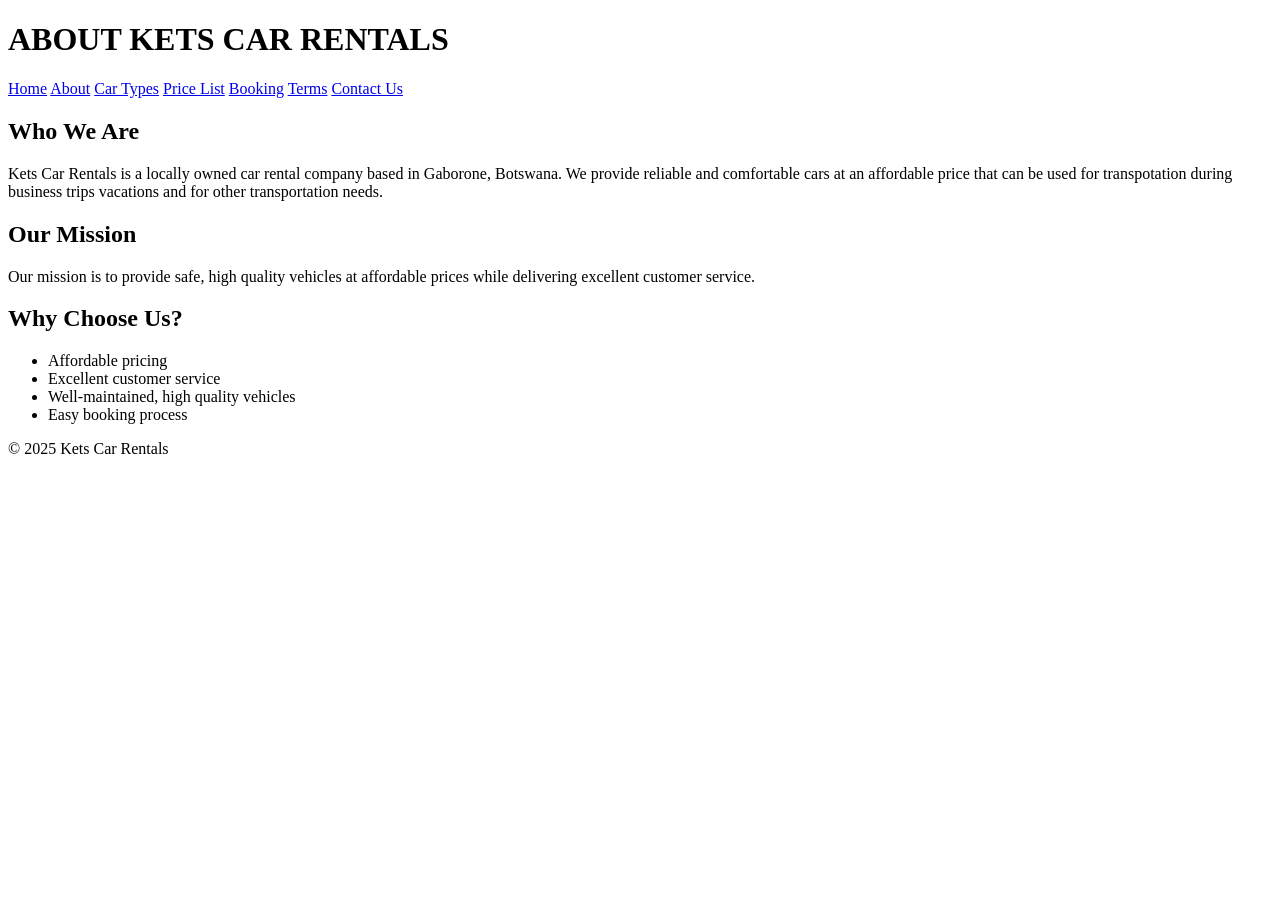
==== about.html @ 74725a5d "Update index.html content" ====
<!DOCTYPE html>
<html lang="en">
    <head>
        <meta charset="UTF-8">
        <meta name="viewport" content="width=device-width, initial-scale=1.0">
        <title>ABOUT KETS CAR RENTALS</title>
        </head>
        <body>
            <header>
                <h1>ABOUT KETS CAR RENTALS</h1>
                <nav>
                    <a href="index.html">Home</a>
                    <a href="about.html">About</a>
                    <a href="car.html">Car Types</a>
                    <a href="price.html">Price List</a>
                    <a href="bookings.html">Booking</a>
                    <a href="terms.html">Terms</a>
                    <a href="contact.html">Contact Us</a>
                </nav>
                </header>
                <main>
                    <h2>Who We Are</h2>
                    <p>Kets Car Rentals is a locally owned car rental company based in Gaborone, Botswana.
                        We provide reliable and comfortable cars at an affordable price that can be used for transpotation during
                        business trips vacations and for other transportation needs.
                    </p>
                    <h2>Our Mission</h2>
                    <p> Our mission is to provide safe, high quality vehicles at affordable prices while delivering
                        excellent customer service.
                    </p>
                    <h2>Why Choose Us?</h2>
                    <ul>
                        <li>Affordable pricing</li>
                        <li>Excellent customer service</li>
                        <li>Well-maintained, high quality vehicles</li>
                        <li>Easy booking process</li>
                    </ul>
                </main>
                <footer>
                    <p>&copy; 2025 Kets Car Rentals</p>
                </footer>
                </body>
                </html>
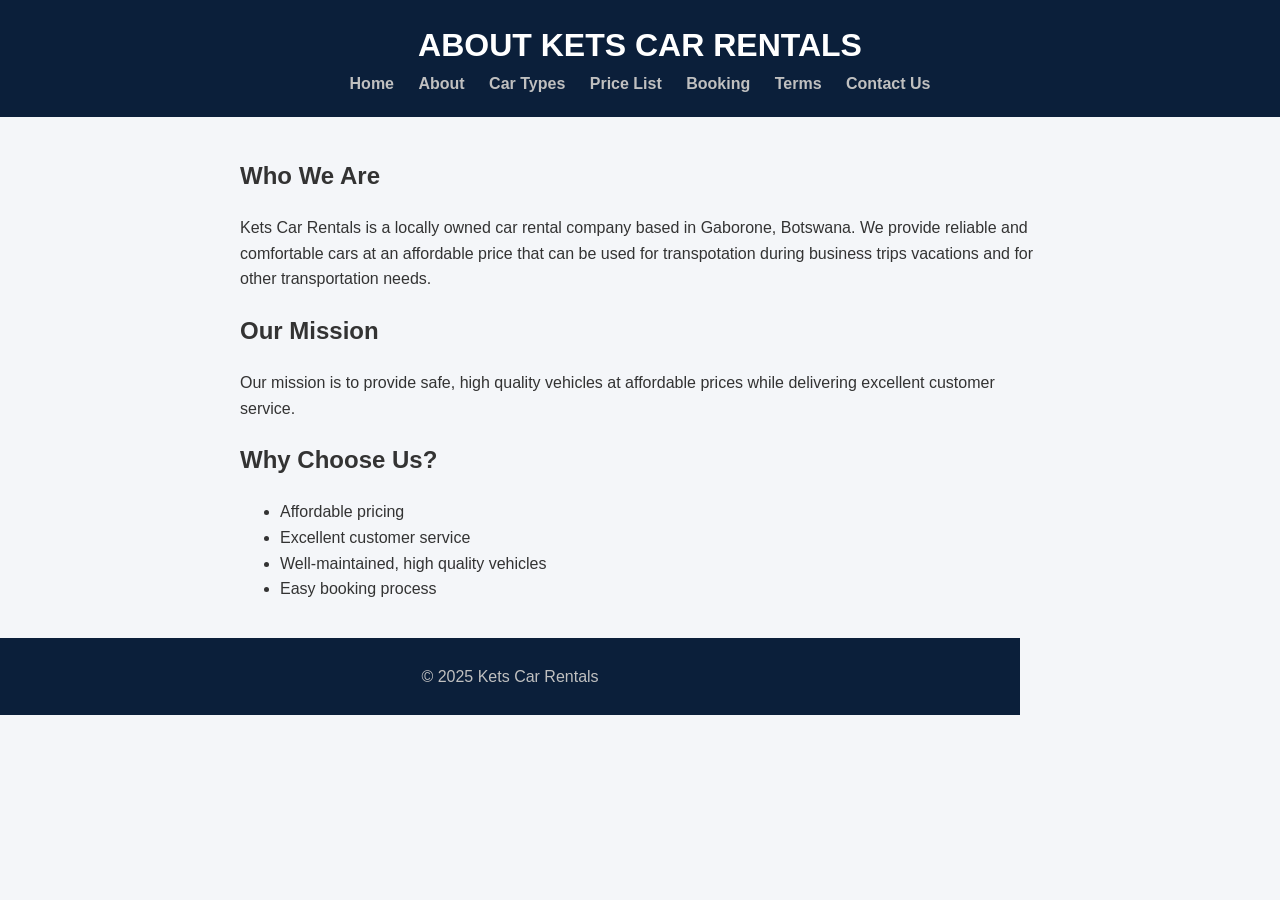
==== commit 9de4978c: "added css styling and updated links in all html pages" ====
--- a/about.html
+++ b/about.html
@@ -4,6 +4,7 @@
         <meta charset="UTF-8">
         <meta name="viewport" content="width=device-width, initial-scale=1.0">
         <title>ABOUT KETS CAR RENTALS</title>
+        <link rel="stylesheet" href="style.css">
         </head>
         <body>
             <header>
--- a/style.css
+++ b/style.css
@@ -0,0 +1,55 @@
+body {
+     font-family: Arial,sans-serif;
+     color: #333;
+     background-color: #f4f6f9;
+     margin: 0;
+     padding: 0;
+     line-height: 1.6;
+}
+header{
+    background-color: #0b1f3a;
+    color: white;
+    padding: 20px;
+    text-align: center;
+}
+header h1{
+    margin: 0;
+}
+nav a{
+    color: #c0c0c0;
+    text-decoration: none;
+    margin: 0 10px;
+    font-weight: bold;
+    transition: 0.3s;
+}
+nav a:hover{
+    text-decoration: underline;
+    color: white;
+}
+.card,
+.car,
+.price-box,
+.form-container{
+    background-color: white;
+    padding: 25px;
+    margin-bottom: 30px;
+    border-radius: 10px;
+    box-shadow: 0 4px 12px rgba(0, 0, 0, 0.08);
+    transition: 0.3s;
+}
+main{
+    padding: 20px;
+    max-width: 800px;
+    margin: 0 auto;
+}
+footer{
+    background-color: #0b1f3a;
+    color: #c0c0c0;
+    text-align: center;
+    padding: 10px;
+    max-width: 1000px;
+}
+
+
+
+
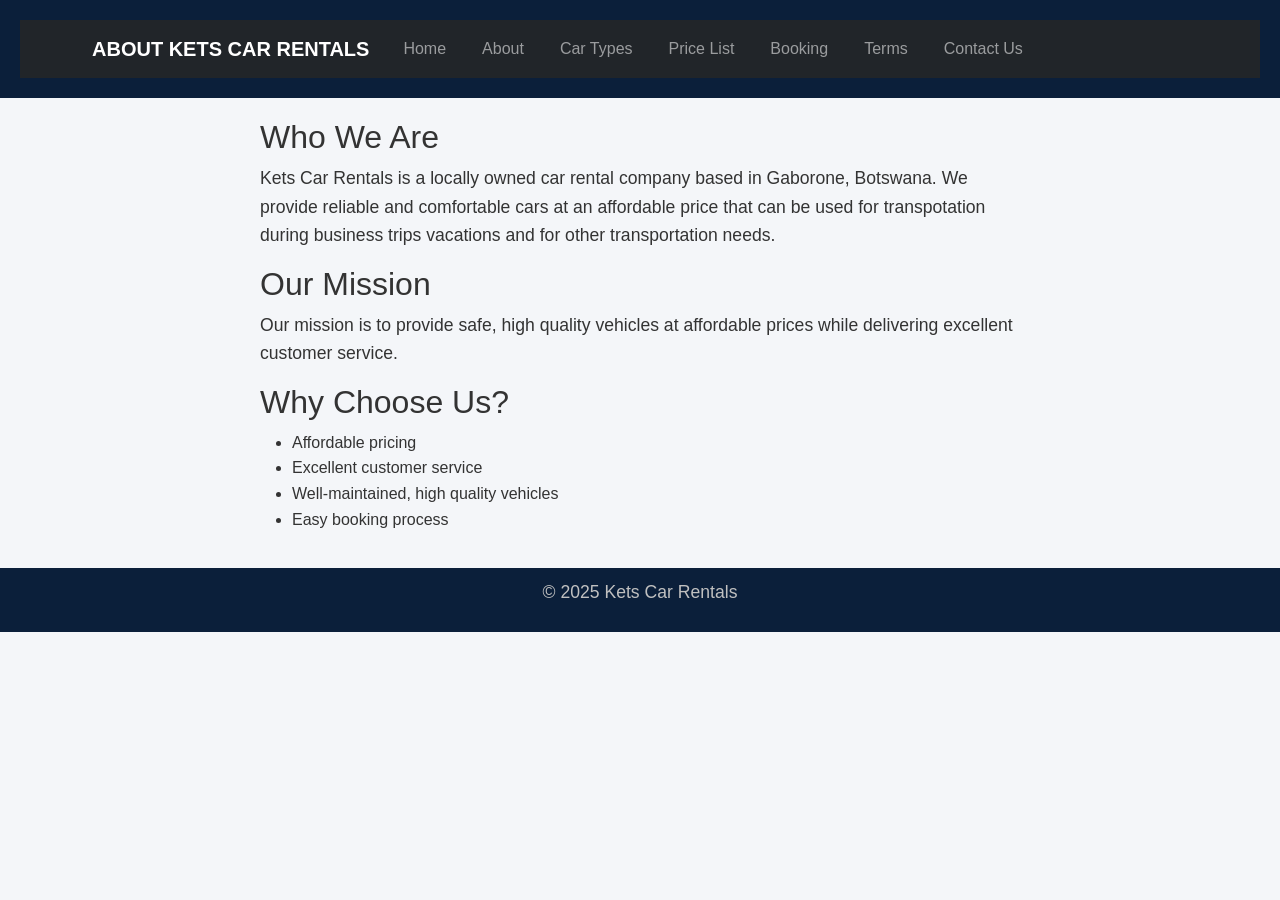
==== commit cc4f2a00: "updated index.html about.html car.html price.html bookings.html submit-bookings.html contact.html te" ====
--- a/about.html
+++ b/about.html
@@ -4,20 +4,46 @@
         <meta charset="UTF-8">
         <meta name="viewport" content="width=device-width, initial-scale=1.0">
         <title>ABOUT KETS CAR RENTALS</title>
+        <!-- Bootstrap CSS --> 
+        <link href="https://cdn.jsdelivr.net/npm/bootstrap@5.3.0/dist/css/bootstrap.min.css" rel="stylesheet"> 
+        <!-- Custom CSS --> 
         <link rel="stylesheet" href="style.css">
         </head>
         <body>
             <header>
-                <h1>ABOUT KETS CAR RENTALS</h1>
-                <nav>
-                    <a href="index.html">Home</a>
-                    <a href="about.html">About</a>
-                    <a href="car.html">Car Types</a>
-                    <a href="price.html">Price List</a>
-                    <a href="bookings.html">Booking</a>
-                    <a href="terms.html">Terms</a>
-                    <a href="contact.html">Contact Us</a>
-                </nav>
+                <nav class="navbar navbar-expand-lg navbar-dark bg-dark">
+                    <div class="container">
+                         <a class="navbar-brand" href="about.html">ABOUT KETS CAR RENTALS</a>
+                         <button class="navbar-toggler" type="button" data-bs-toggle="collapse" data-bs-target="#navbarNav"> 
+                            <span class="navbar-toggler-icon"></span>
+                            </button>
+                           <div class="collapse navbar-collapse" id="navbarNav"> 
+                             <ul class="navbar-nav">  
+                                <li class="nav-item">
+                                    <a class="nav-link" href="index.html">Home</a>
+                                </li>
+                                <li class="nav-item">
+                                    <a class="nav-link" href="about.html">About</a>
+                                </li>
+                                <li class="nav-item">
+                                    <a class="nav-link" href="car.html">Car Types</a>
+                                </li>
+                                <li class="nav-item">
+                                    <a class="nav-link" href="price.html">Price List</a>
+                                </li>
+                                <li class="nav-item">
+                                    <a class="nav-link" href="bookings.html">Booking</a>
+                                </li>
+                                <li class="nav-item">
+                                    <a class="nav-link" href="terms.html">Terms</a>
+                                </li>
+                                <li class="nav-item">
+                                    <a class="nav-link" href="contact.html">Contact Us</a>
+                                </li>
+                                </ul>
+                                </div>
+                                </div>
+                                </nav>
                 </header>
                 <main>
                     <h2>Who We Are</h2>
@@ -40,5 +66,8 @@
                 <footer>
                     <p>&copy; 2025 Kets Car Rentals</p>
                 </footer>
+                 <!-- Bootstrap JS and dependencies --> 
+        <script src="https://cdn.jsdelivr.net/npm/@popperjs/core@2.11.6/dist/umd/popper.min.js"></script> 
+        <script src="https://cdn.jsdelivr.net/npm/bootstrap@5.3.0/dist/js/bootstrap.min.js"></script> 
                 </body>
                 </html>
--- a/style.css
+++ b/style.css
@@ -36,6 +36,7 @@
     border-radius: 10px;
     box-shadow: 0 4px 12px rgba(0, 0, 0, 0.08);
     transition: 0.3s;
+    text-align: center;
 }
 main{
     padding: 20px;
@@ -47,9 +48,57 @@
     color: #c0c0c0;
     text-align: center;
     padding: 10px;
-    max-width: 1000px;
+}
+.card:hover{
+    transform: translateY(-5px);
+    box-shadow: 0 8px 18px rgb(0, 0, 0, 0.12);
+}
+.gallery{
+    display: flex;
+    flex-wrap: wrap;
+    gap: 20px;
+    justify-content: center;
+}
+.gallery img{
+    width: 220px;
+    height: auto;
+    border-radius: 8px;
+    transition: 0.3s;
+}
+.gallery img:hover{
+    transform: scale(1.05);
+}
+button{
+    background-color: #0b1f3a;
+    color: white;
+    padding: 10px 20px;
+    border-radius: 6px;
+    transition: 0.3;
+}
+input,
+select,
+textarea{
+    padding: 10px;
+    border-radius: 5px;
+    border: 1px solid #ccc;
+}
+input:focus{
+    border-color: #0b1f3a;
+}
+p{
+    font-size: 1.1em;
+}
+a{
+    color: #c0c0c0;
+    text-decoration: none;
+}
+a:hover{
+    text-decoration: underline;
+}
+main a[href^="mailto:"] {
+    color: blueviolet;
+    font-weight: bold;
 }
 
 
 
-
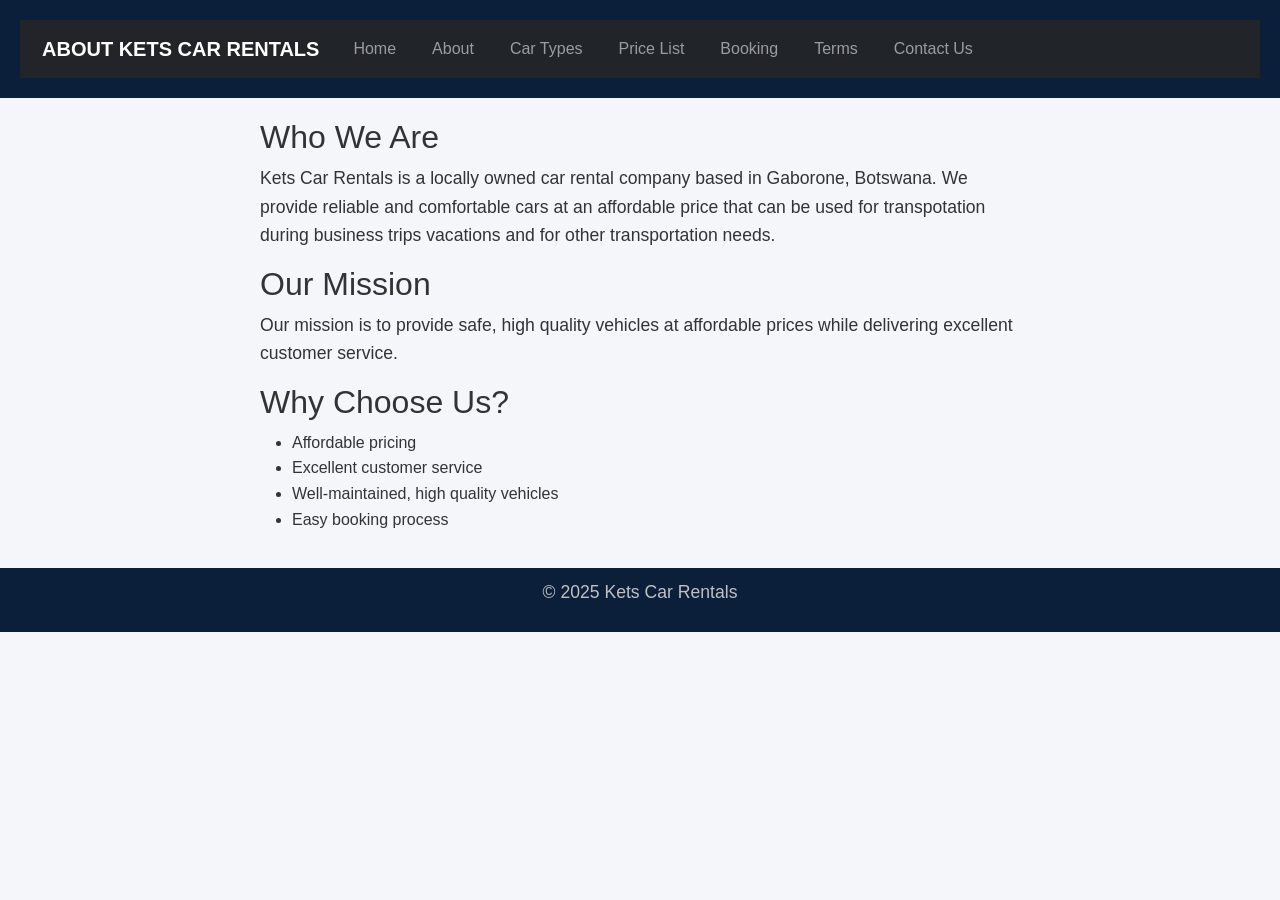
==== commit 3c711c69: "updated index.html about.html car.html price.html bookings.html contact.html terms.html and bootstra" ====
--- a/about.html
+++ b/about.html
@@ -12,12 +12,12 @@
         <body>
             <header>
                 <nav class="navbar navbar-expand-lg navbar-dark bg-dark">
-                    <div class="container">
+                    <div class="container-fluid">
                          <a class="navbar-brand" href="about.html">ABOUT KETS CAR RENTALS</a>
-                         <button class="navbar-toggler" type="button" data-bs-toggle="collapse" data-bs-target="#navbarNav"> 
+                         <button class="navbar-toggler" type="button" data-bs-toggle="collapse" data-bs-target="#collapsibleNavbar"> 
                             <span class="navbar-toggler-icon"></span>
                             </button>
-                           <div class="collapse navbar-collapse" id="navbarNav"> 
+                           <div class="collapse navbar-collapse" id="collapsibleNavbar"> 
                              <ul class="navbar-nav">  
                                 <li class="nav-item">
                                     <a class="nav-link" href="index.html">Home</a>
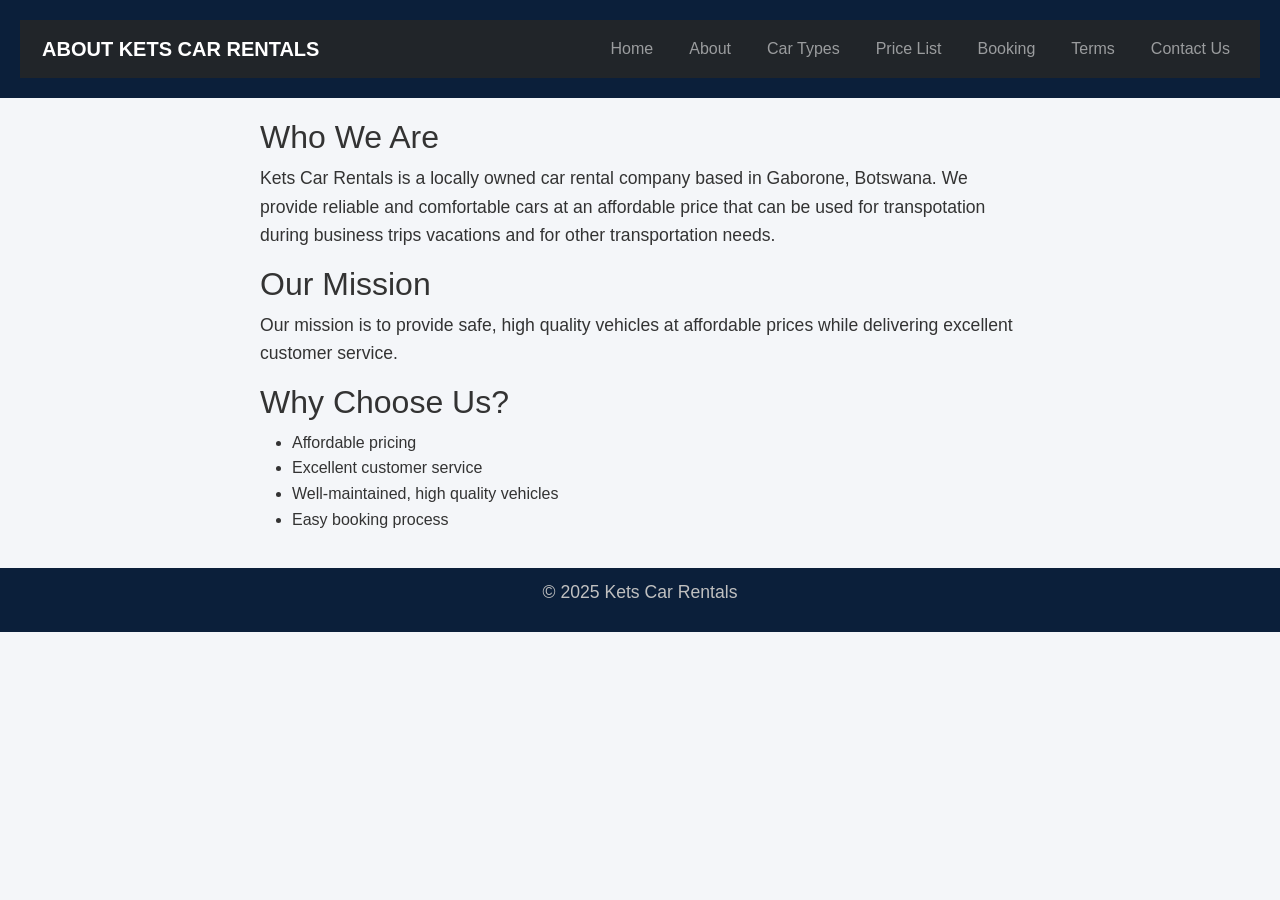
==== commit b63a8b32: "updated index.html about.htm car.html price.html bookings.html submit-bookings.html contact.html ter" ====
--- a/about.html
+++ b/about.html
@@ -18,7 +18,7 @@
                             <span class="navbar-toggler-icon"></span>
                             </button>
                            <div class="collapse navbar-collapse" id="collapsibleNavbar"> 
-                             <ul class="navbar-nav">  
+                             <ul class="navbar-nav ms-auto">  
                                 <li class="nav-item">
                                     <a class="nav-link" href="index.html">Home</a>
                                 </li>
@@ -67,7 +67,6 @@
                     <p>&copy; 2025 Kets Car Rentals</p>
                 </footer>
                  <!-- Bootstrap JS and dependencies --> 
-        <script src="https://cdn.jsdelivr.net/npm/@popperjs/core@2.11.6/dist/umd/popper.min.js"></script> 
-        <script src="https://cdn.jsdelivr.net/npm/bootstrap@5.3.0/dist/js/bootstrap.min.js"></script> 
+        <script src="https://cdn.jsdelivr.net/npm/bootstrap@5.3.0/dist/js/bootstrap.bundle.min.js"></script> 
                 </body>
                 </html>
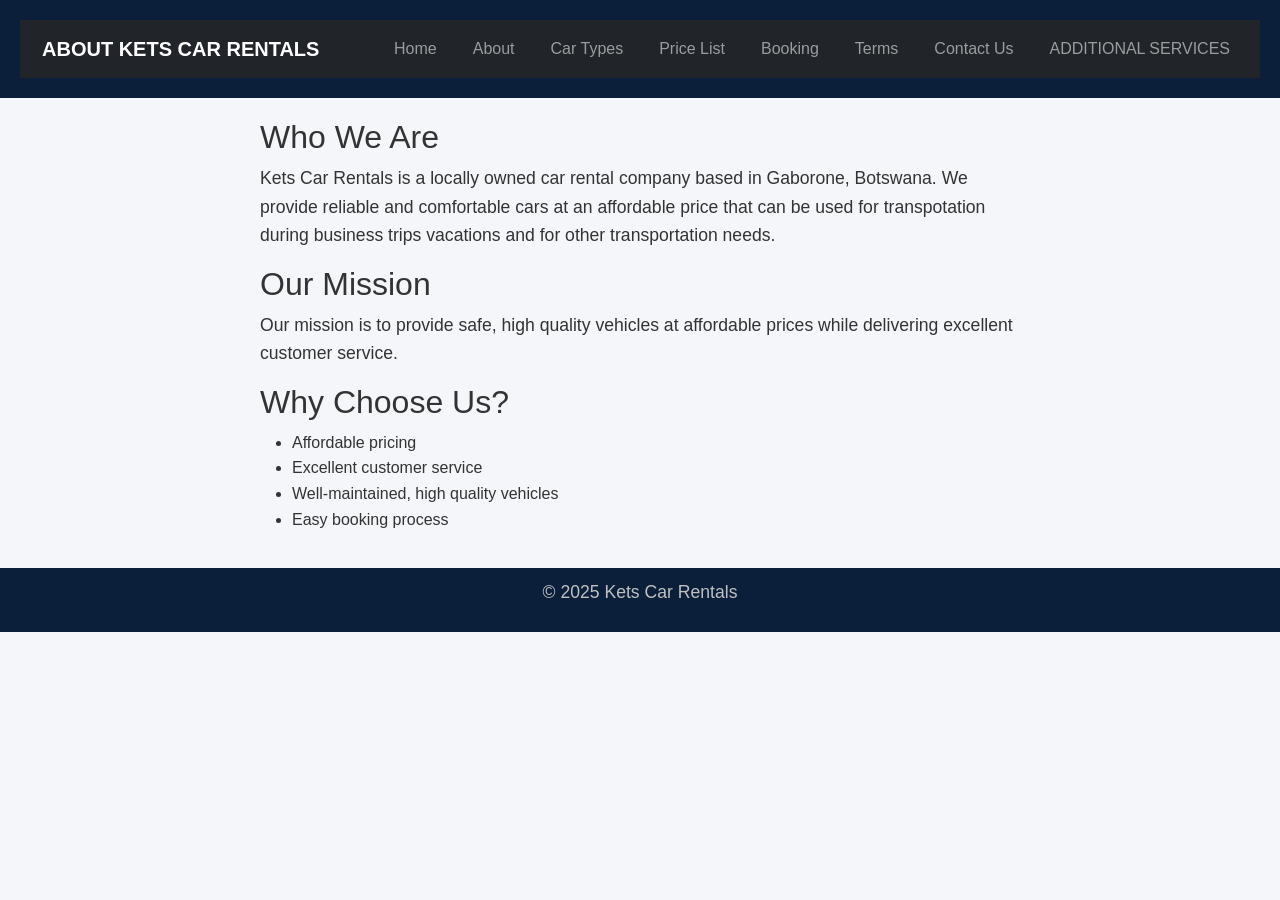
==== commit a106c051: "added additional.html and updated index.html about.html car.html price.html bookings.html contact.ht" ====
--- a/about.html
+++ b/about.html
@@ -40,6 +40,9 @@
                                 <li class="nav-item">
                                     <a class="nav-link" href="contact.html">Contact Us</a>
                                 </li>
+                                 <li class="nav-item">
+                                        <a class="nav-link" href="additional.html">ADDITIONAL SERVICES</a>
+                                    </li>
                                 </ul>
                                 </div>
                                 </div>
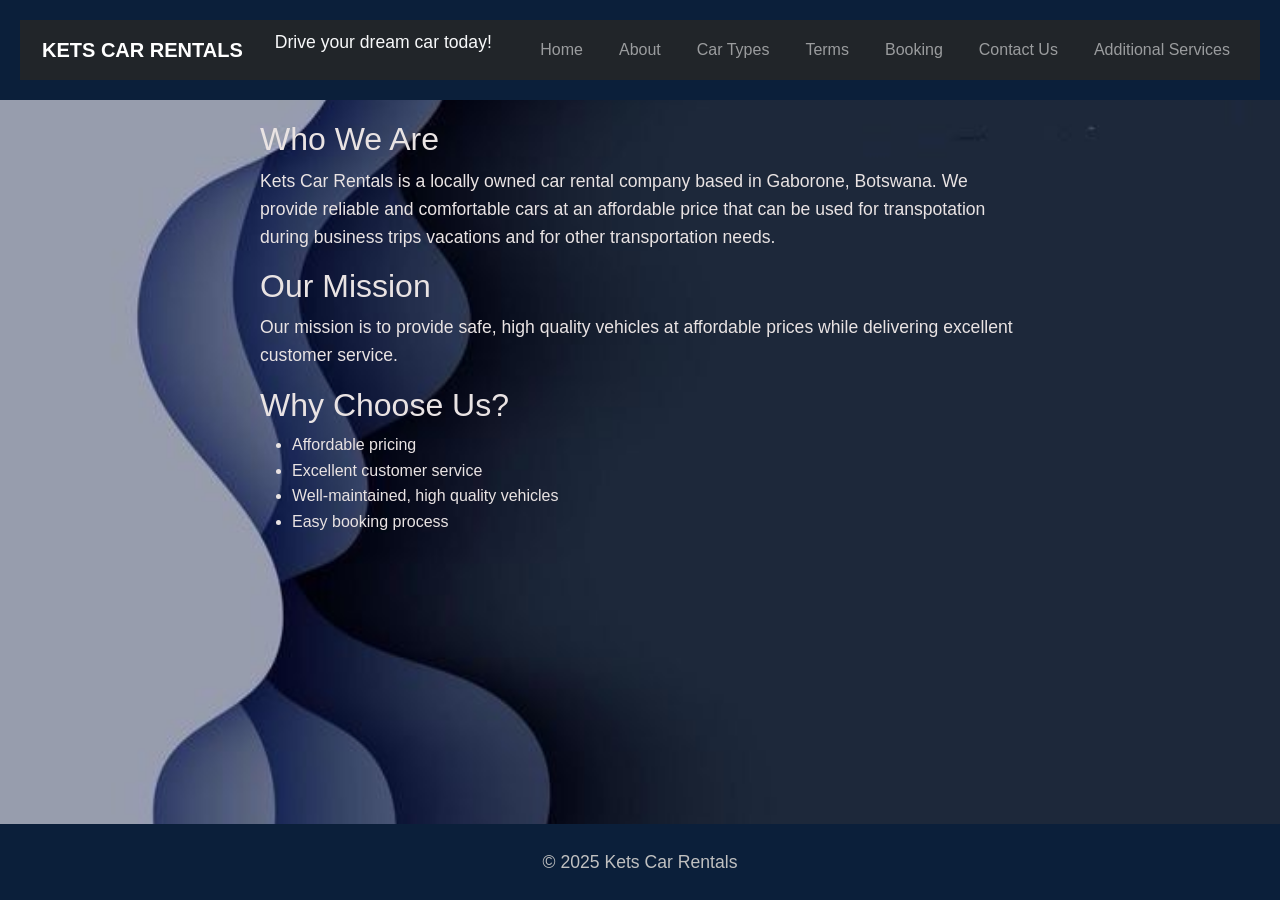
==== commit 30b52fd4: "updated index.html about.html car.html bookings.html submit-bookings.html additional.html contact.ht" ====
--- a/about.html
+++ b/about.html
@@ -10,43 +10,57 @@
         <link rel="stylesheet" href="style.css">
         </head>
         <body>
+             <div class="d-flex flex-column min-vh-100">
             <header>
                 <nav class="navbar navbar-expand-lg navbar-dark bg-dark">
-                    <div class="container-fluid">
-                         <a class="navbar-brand" href="about.html">ABOUT KETS CAR RENTALS</a>
-                         <button class="navbar-toggler" type="button" data-bs-toggle="collapse" data-bs-target="#collapsibleNavbar"> 
-                            <span class="navbar-toggler-icon"></span>
-                            </button>
-                           <div class="collapse navbar-collapse" id="collapsibleNavbar"> 
-                             <ul class="navbar-nav ms-auto">  
-                                <li class="nav-item">
-                                    <a class="nav-link" href="index.html">Home</a>
-                                </li>
-                                <li class="nav-item">
-                                    <a class="nav-link" href="about.html">About</a>
-                                </li>
-                                <li class="nav-item">
-                                    <a class="nav-link" href="car.html">Car Types</a>
-                                </li>
-                                <li class="nav-item">
-                                    <a class="nav-link" href="price.html">Price List</a>
-                                </li>
-                                <li class="nav-item">
-                                    <a class="nav-link" href="bookings.html">Booking</a>
-                                </li>
-                                <li class="nav-item">
-                                    <a class="nav-link" href="terms.html">Terms</a>
-                                </li>
-                                <li class="nav-item">
-                                    <a class="nav-link" href="contact.html">Contact Us</a>
-                                </li>
-                                 <li class="nav-item">
-                                        <a class="nav-link" href="additional.html">ADDITIONAL SERVICES</a>
-                                    </li>
-                                </ul>
-                                </div>
-                                </div>
-                                </nav>
+
+<div class="container-fluid">
+
+<a class="navbar-brand" href="index.html">KETS CAR RENTALS</a>
+
+<p class="text-light ms-3">Drive your dream car today!</p>
+
+<button class="navbar-toggler" type="button" data-bs-toggle="collapse" data-bs-target="#collapsibleNavbar">
+<span class="navbar-toggler-icon"></span>
+</button>
+
+<div class="collapse navbar-collapse" id="collapsibleNavbar">
+
+<ul class="navbar-nav ms-auto">
+
+<li class="nav-item">
+<a class="nav-link" href="index.html">Home</a>
+</li>
+
+<li class="nav-item">
+<a class="nav-link" href="about.html">About</a>
+</li>
+
+<li class="nav-item">
+<a class="nav-link" href="car.html">Car Types</a>
+</li>
+
+<li class="nav-item">
+<a class="nav-link" href="terms.html">Terms</a>
+</li>
+
+<li class="nav-item">
+<a class="nav-link" href="bookings.html">Booking</a>
+</li>
+
+<li class="nav-item">
+<a class="nav-link" href="contact.html">Contact Us</a>
+</li>
+
+<li class="nav-item">
+<a class="nav-link" href="additional.html">Additional Services</a>
+</li>
+
+</ul>
+
+</div>
+</div>
+</nav>
                 </header>
                 <main>
                     <h2>Who We Are</h2>
@@ -66,9 +80,10 @@
                         <li>Easy booking process</li>
                     </ul>
                 </main>
-                <footer>
+                <footer class="mt-auto pt-4 pb-2">
                     <p>&copy; 2025 Kets Car Rentals</p>
                 </footer>
+                </div>
                  <!-- Bootstrap JS and dependencies --> 
         <script src="https://cdn.jsdelivr.net/npm/bootstrap@5.3.0/dist/js/bootstrap.bundle.min.js"></script> 
                 </body>
--- a/style.css
+++ b/style.css
@@ -1,10 +1,14 @@
 body {
      font-family: Arial,sans-serif;
-     color: #333;
-     background-color: #f4f6f9;
+     color: rgb(233, 227, 227);
+     background-color: #ebeff4;
      margin: 0;
      padding: 0;
      line-height: 1.6;
+     background-image: url('round.jpg');
+     background-repeat: no-repeat;
+     background-attachment: fixed;
+     background-size: 100% 100%;
 }
 header{
     background-color: #0b1f3a;
@@ -28,9 +32,8 @@
 }
 .card,
 .car,
-.price-box,
 .form-container{
-    background-color: white;
+    background-color:rgb(114, 138, 146);
     padding: 25px;
     margin-bottom: 30px;
     border-radius: 10px;
@@ -44,43 +47,45 @@
     margin: 0 auto;
 }
 footer{
+    clear:both;
+    display: block;
+    width: 100%;
     background-color: #0b1f3a;
     color: #c0c0c0;
     text-align: center;
     padding: 10px;
+    margin-top: 50px;
 }
-.card:hover{
-    transform: translateY(-5px);
-    box-shadow: 0 8px 18px rgb(0, 0, 0, 0.12);
+
+.row{
+    margin: 8px -16px;
 }
-.gallery{
-    display: flex;
-    flex-wrap: wrap;
-    gap: 20px;
-    justify-content: center;
+.row > .column{
+    padding: 8px;
 }
-.gallery img{
-    width: 220px;
-    height: auto;
-    border-radius: 8px;
-    transition: 0.3s;
+
+.row:after {
+    content: "";
+    display: table;
+    clear: both;
 }
-.gallery img:hover{
-    transform: scale(1.05);
+.content{
+    background-color: white;
+    padding: 10px;
 }
-button{
+button:hover{
     background-color: #0b1f3a;
-    color: white;
+    color: rgb(0, 0, 0);
     padding: 10px 20px;
     border-radius: 6px;
-    transition: 0.3;
+    transition: 0.5s;
 }
 input,
 select,
 textarea{
     padding: 10px;
     border-radius: 5px;
-    border: 1px solid #ccc;
+    border: 1px solid #151313;
 }
 input:focus{
     border-color: #0b1f3a;
@@ -99,6 +104,73 @@
     color: blueviolet;
     font-weight: bold;
 }
+table {
+  border-collapse: collapse;
+  width: 70%;
+  margin: 20px auto;
+}
+table, th, td{
+text-align: center;
+padding: 8px;
+border: 1px solid #0a0909;
+
+}
+tr:nth-child(even){background-color: #97a5a9;}
+
+*{
+    box-sizing: border-box;
+}
+.column {
+    float: none;
+    width: 33.3%;
+    padding: 8px
+}
+.price{
+    list-style-type: none;
+    background-color: #b0b7cf;
+    border: 1px solid #0b0a0a;
+    margin: 0;
+    padding: 0;
+    -webkit-transition: 0.3s;
+    transition: transform 0.3s ease, box-shadow 0.3s ease;
+}
+.price:hover {
+    transform: scale(1.05);
+    box-shadow: 0 8px 12px 0 rgba(30, 29, 29, 0.2);
+    background-color: rgba(219, 233, 236, 0.9);
+}
+.price .header {
+    background-color: #0b1f3a;
+    color: #000000;
+    font-size: 25px;
+}
+.price li {
+    border-bottom: 1px solid #111010;
+    padding: 20px;
+    text-align: center;
+}
+.price .grey{
+    background-color: #beb6b6;
+    font-size: 20px;
+}
+.button:hover {
+    background-color: #0b1f3a;
+    border: none;
+    color: #131313;
+    padding: 10px 25px;
+    text-align: center;
+    text-decoration: none;
+    font-size: 18px;
+    transition: 0.3s;
+}
+
+@media only screen and (max-width: 600px) {
+    .column {
+        width: 100%;
+    }
+}
+
+    
 
 
 
